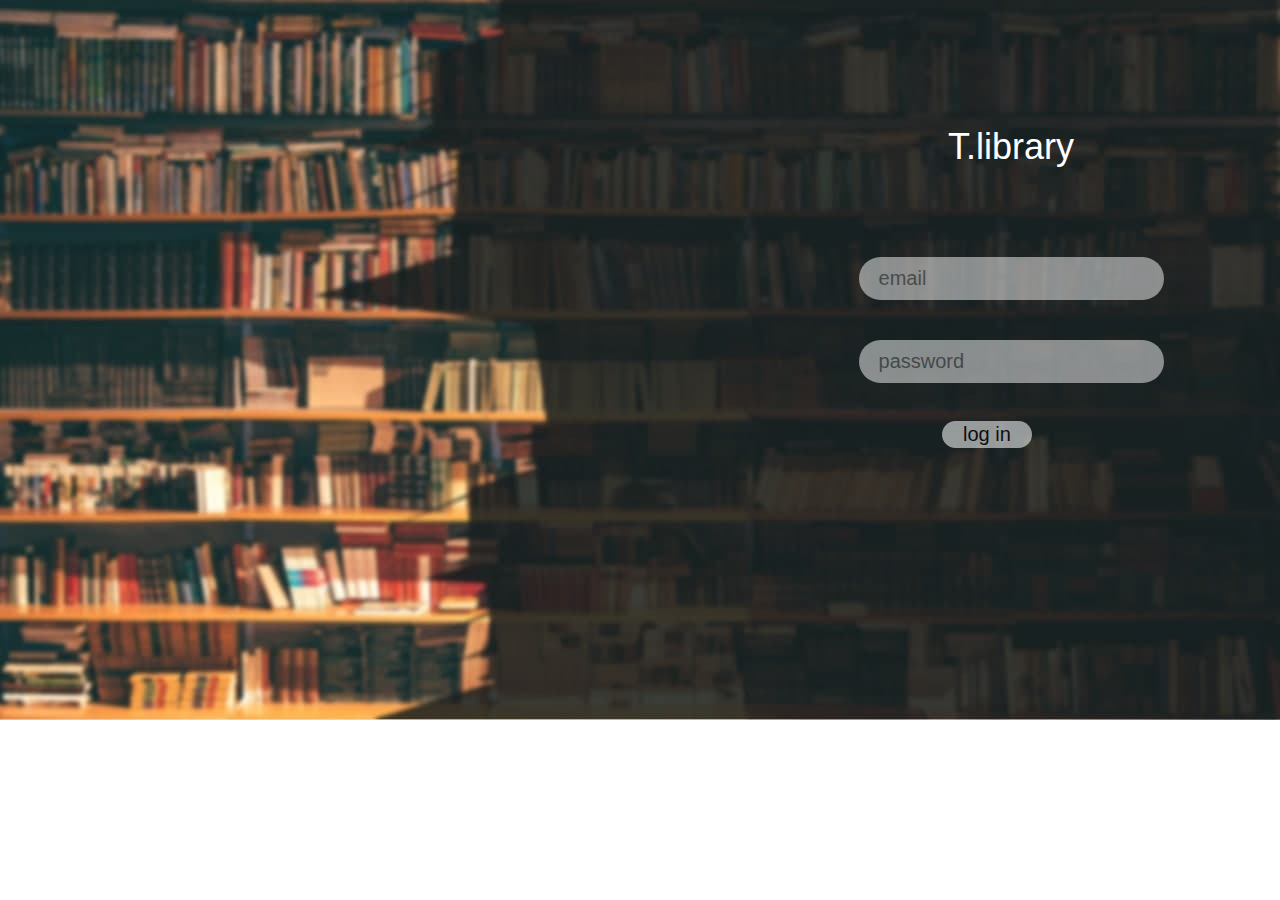
==== html/index.html @ eba4a27d "create log in screen" ====
<!DOCTYPE html>
<html>
    <head>
        <link rel="stylesheet" href="../css/style.css"> 
        <title>
            T Library
        </title>
    </head>      
    <body>
        <div class="container"> 
            <form method="POST" >
                <div id="title">         
                    T.library
                </div>
                    <input type="text" id="email" placeholder="email" value="" required><br>
                    <div id="email_alert"></div>

                
                    <input type="password" id="password" placeholder="password" required><br>
                    <div id="password_alert"></div>

                <div id="submit">
                    <input type="button" value="log in"><br>
                </div>
        </form>
        <div id="alert" style="color: red"></div>

        
    </div>
    <script type="text/javascript" src="../js/main.js"></script>
    </body>
    
</html>
---- css/style.css ----
*{
    box-sizing: border-box;
    font-size: 20px;
    font-family:'Segoe UI', Tahoma, Geneva, Verdana, sans-serif;

}
body{
    background-image: url(../images/background.jpg);
    background-size: cover;
    background-repeat: no-repeat;
    background-clip: border-box;
}
input{
    border: none;
    outline: none;
    background-color: white;
    
}
input:focus{
    border: none;
    outline: none;
}

#title{
    font-size: 36px;
    color: #fff;
    justify-content: center;
    margin-bottom: 20%;
 
}
.container{
    margin-right: 7%;
    margin-top: 10%;
    display: flex;
  /* float:right; */
    flex-flow:column wrap;
    align-items:flex-end;
    text-align: center;
    gap: 26px;
    /* align-content: center; */
    justify-content:center;
}
#email,#password{
    padding: 10px 20px;
    
    margin: 20px;
    border-radius: 25px;
    background-color: white;
    opacity: 0.49;
}
#submit{
    padding: 1px 15px 1px 15px;
    margin-top: 5%;
    border-radius: 25px;
    width: fit-content;
    background-color: white;
    opacity: 0.55;
    position: relative;right: -30%;
}
#password_alert,#email_alert{
    color: red;
    font-size: 60%;
    opacity: 0.7;
}
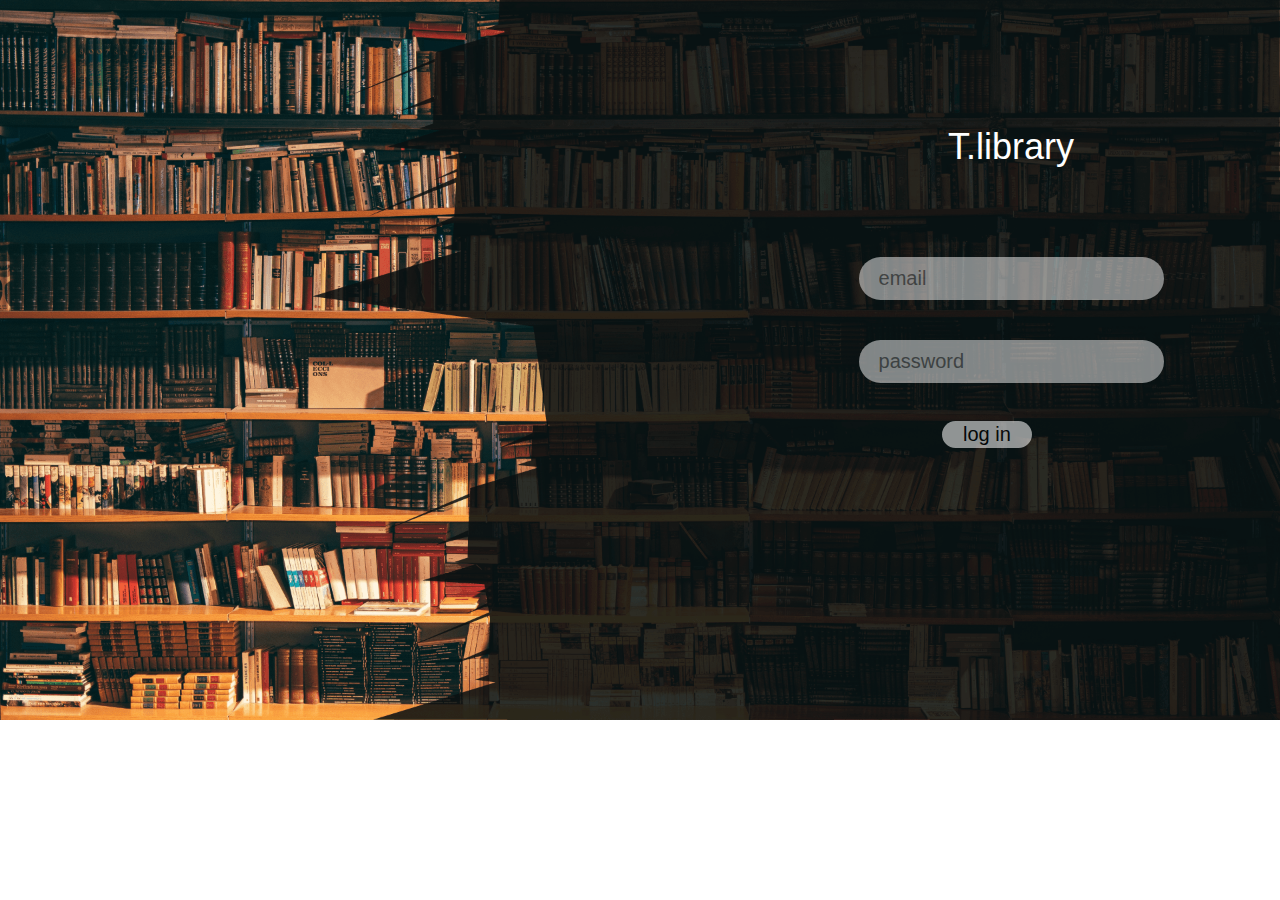
==== commit 0c51cffc: "fixing files" ====
--- a/html/index.html
+++ b/html/index.html
@@ -1,7 +1,7 @@
 <!DOCTYPE html>
 <html>
     <head>
-        <link rel="stylesheet" href="../css/style.css"> 
+        <link rel="stylesheet" href="../css/login_screen_style.css"> 
         <title>
             T Library
         </title>
@@ -13,11 +13,11 @@
                     T.library
                 </div>
                     <input type="text" id="email" placeholder="email" value="" required><br>
-                    <div id="email_alert"></div>
+                    <div id="emailAlert"></div>
 
                 
                     <input type="password" id="password" placeholder="password" required><br>
-                    <div id="password_alert"></div>
+                    <div id="passwordAlert"></div>
 
                 <div id="submit">
                     <input type="button" value="log in"><br>
@@ -27,7 +27,7 @@
 
         
     </div>
-    <script type="text/javascript" src="../js/main.js"></script>
+    <script type="text/javascript" src="../js/login.js"></script>
     </body>
     
 </html>--- a/css/login_screen_style.css
+++ b/css/login_screen_style.css
@@ -0,0 +1,64 @@
+*{
+    box-sizing: border-box;
+    font-size: 20px;
+    font-family:'Segoe UI', Tahoma, Geneva, Verdana, sans-serif;
+
+}
+body{
+    background-image: url(../../images/login_background.png);
+    background-size: cover;
+    background-repeat: no-repeat;
+    background-clip: border-box;
+}
+input{
+    border: none;
+    outline: none;
+    background-color: white;
+    
+}
+input:focus{
+    border: none;
+    outline: none;
+}
+
+#title{
+    font-size: 36px;
+    color: #fff;
+    justify-content: center;
+    margin-bottom: 20%;
+ 
+}
+.container{
+    margin-right: 7%;
+    margin-top: 10%;
+    display: flex;
+  /* float:right; */
+    flex-flow:column wrap;
+    align-items:flex-end;
+    text-align: center;
+    gap: 26px;
+    /* align-content: center; */
+    justify-content:center;
+}
+#email,#password{
+    padding: 10px 20px;
+    
+    margin: 20px;
+    border-radius: 25px;
+    background-color: white;
+    opacity: 0.49;
+}
+#submit{
+    padding: 1px 15px 1px 15px;
+    margin-top: 5%;
+    border-radius: 25px;
+    width: fit-content;
+    background-color: white;
+    opacity: 0.55;
+    position: relative;right: -30%;
+}
+#passwordAlert,#emailAlert{
+    color: red;
+    font-size: 60%;
+    opacity: 0.7;
+}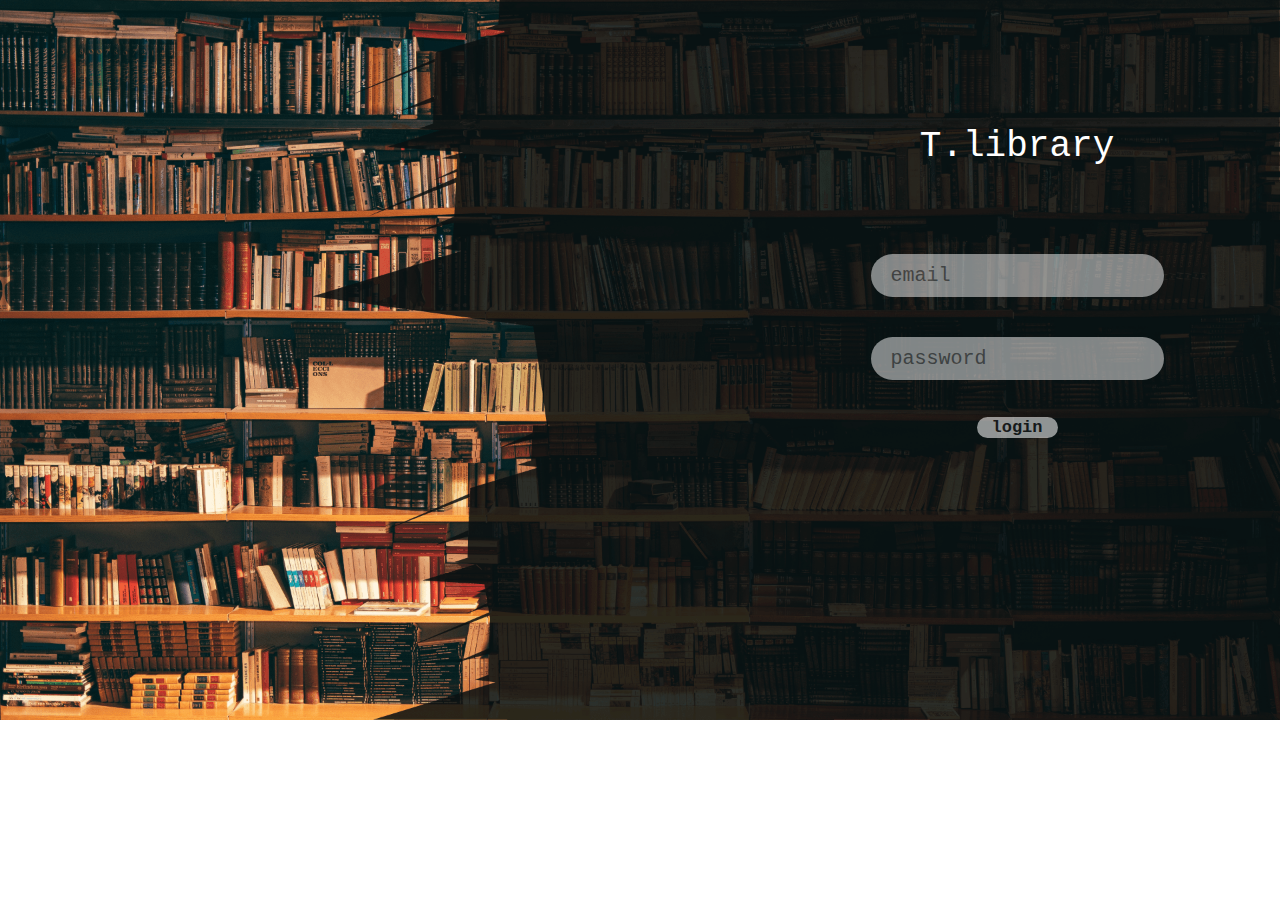
==== commit bf30f209: "create home screen" ====
--- a/html/index.html
+++ b/html/index.html
@@ -1,33 +1,35 @@
 <!DOCTYPE html>
 <html>
-    <head>
-        <link rel="stylesheet" href="../css/login_screen_style.css"> 
-        <title>
-            T Library
-        </title>
-    </head>      
-    <body>
-        <div class="container"> 
-            <form method="POST" >
-                <div id="title">         
-                    T.library
-                </div>
-                    <input type="text" id="email" placeholder="email" value="" required><br>
-                    <div id="emailAlert"></div>
 
-                
-                    <input type="password" id="password" placeholder="password" required><br>
-                    <div id="passwordAlert"></div>
+<head>
+    <link rel="stylesheet" href="../css/login_screen_style.css">
+    <title>
+        T Library
+    </title>
+</head>
 
-                <div id="submit">
-                    <input type="button" value="log in"><br>
-                </div>
+<body>
+    <div class="container">
+        <form method="POST" id="loginForm">
+            <div id="title">
+                T.library
+            </div>
+            <input type="text" id="email" placeholder="email" value="" required><br>
+            <div id="emailAlert"></div>
+
+
+            <input type="password" id="password" placeholder="password" required><br>
+            <div id="passwordAlert"></div>
+
+
+                <input type="button" value="login" id="submit"><br>
+
         </form>
         <div id="alert" style="color: red"></div>
 
-        
+
     </div>
     <script type="text/javascript" src="../js/login.js"></script>
-    </body>
-    
+</body>
+
 </html>--- a/css/login_screen_style.css
+++ b/css/login_screen_style.css
@@ -1,11 +1,10 @@
 *{
     box-sizing: border-box;
     font-size: 20px;
-    font-family:'Segoe UI', Tahoma, Geneva, Verdana, sans-serif;
-
+    font-family: 'Courier New', Courier, monospace;
 }
 body{
-    background-image: url(../../images/login_background.png);
+    background-image: url(../images/login_background.png);
     background-size: cover;
     background-repeat: no-repeat;
     background-clip: border-box;
@@ -55,8 +54,12 @@
     width: fit-content;
     background-color: white;
     opacity: 0.55;
-    position: relative;right: -30%;
+    color: #1F211F;
+    font-weight: bold;
+    font-size: 17px;
+    /* position: relative;right: -35%; */
 }
+
 #passwordAlert,#emailAlert{
     color: red;
     font-size: 60%;
